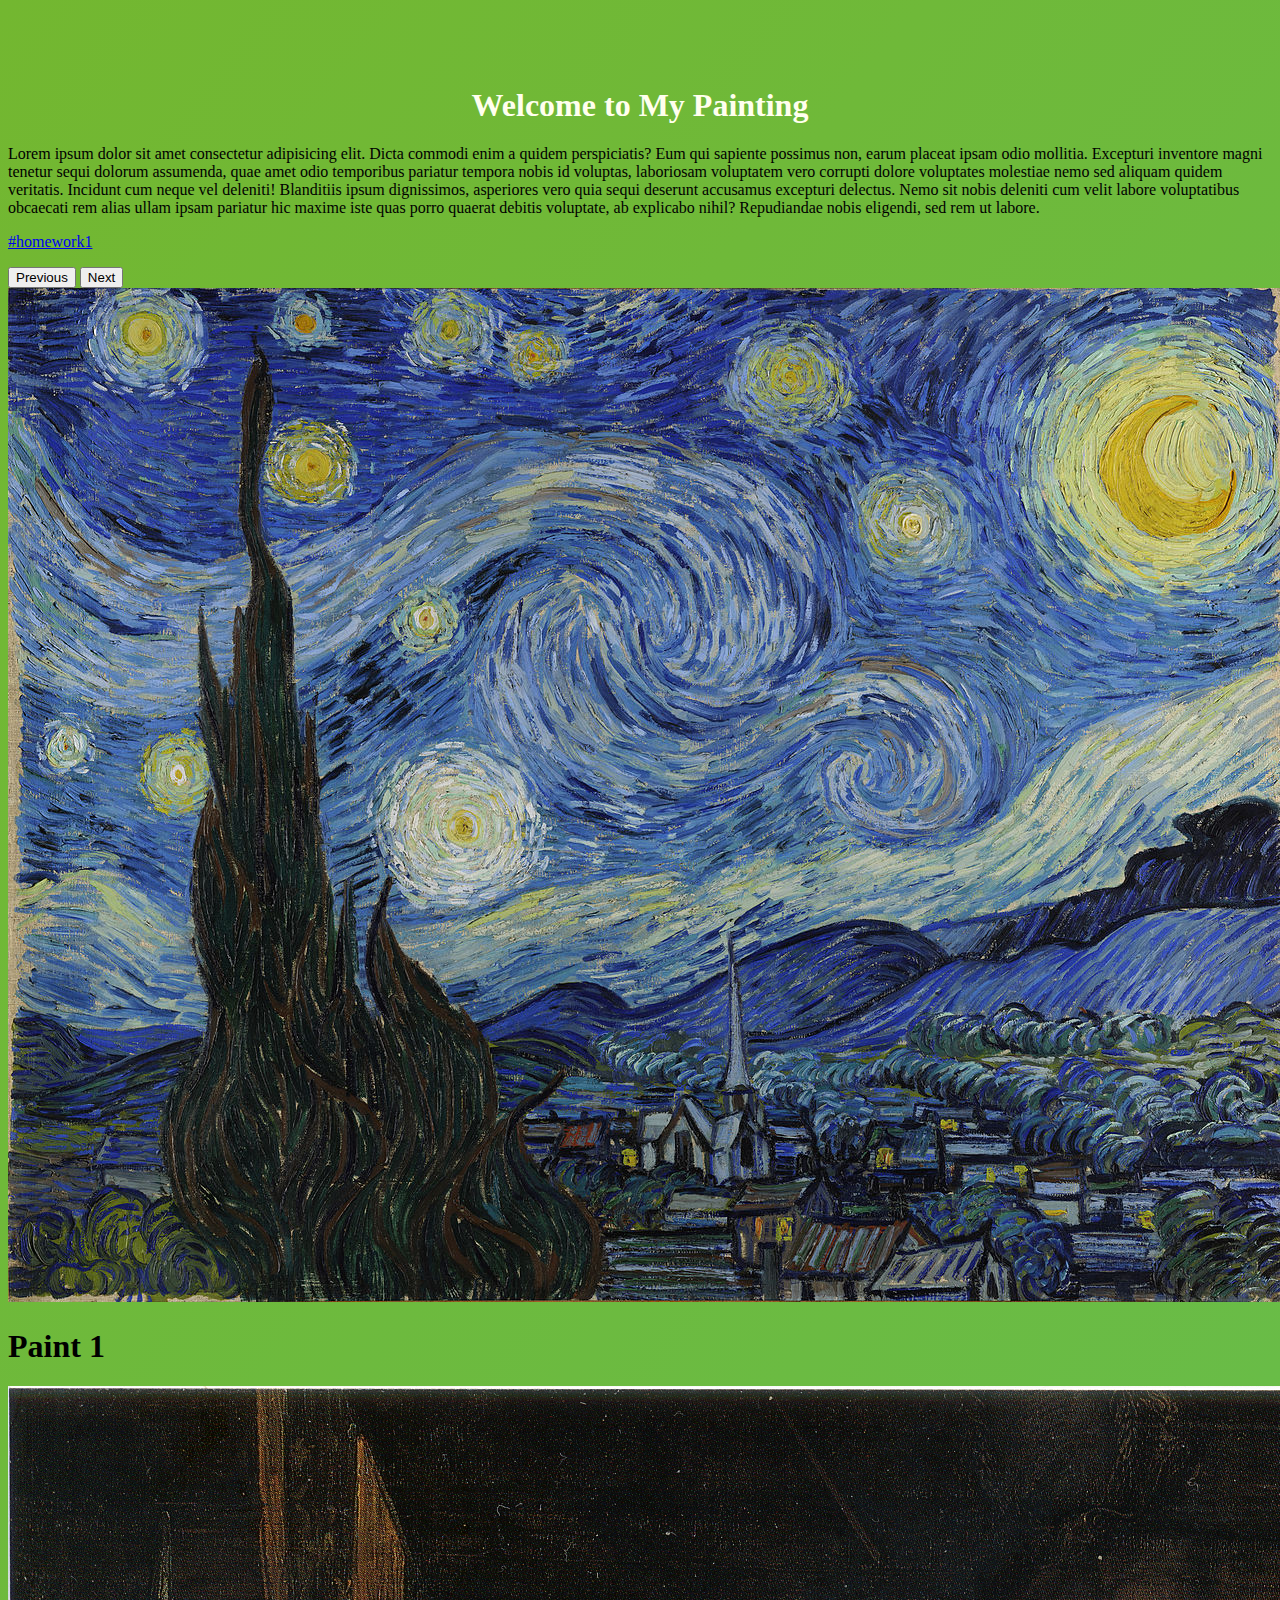
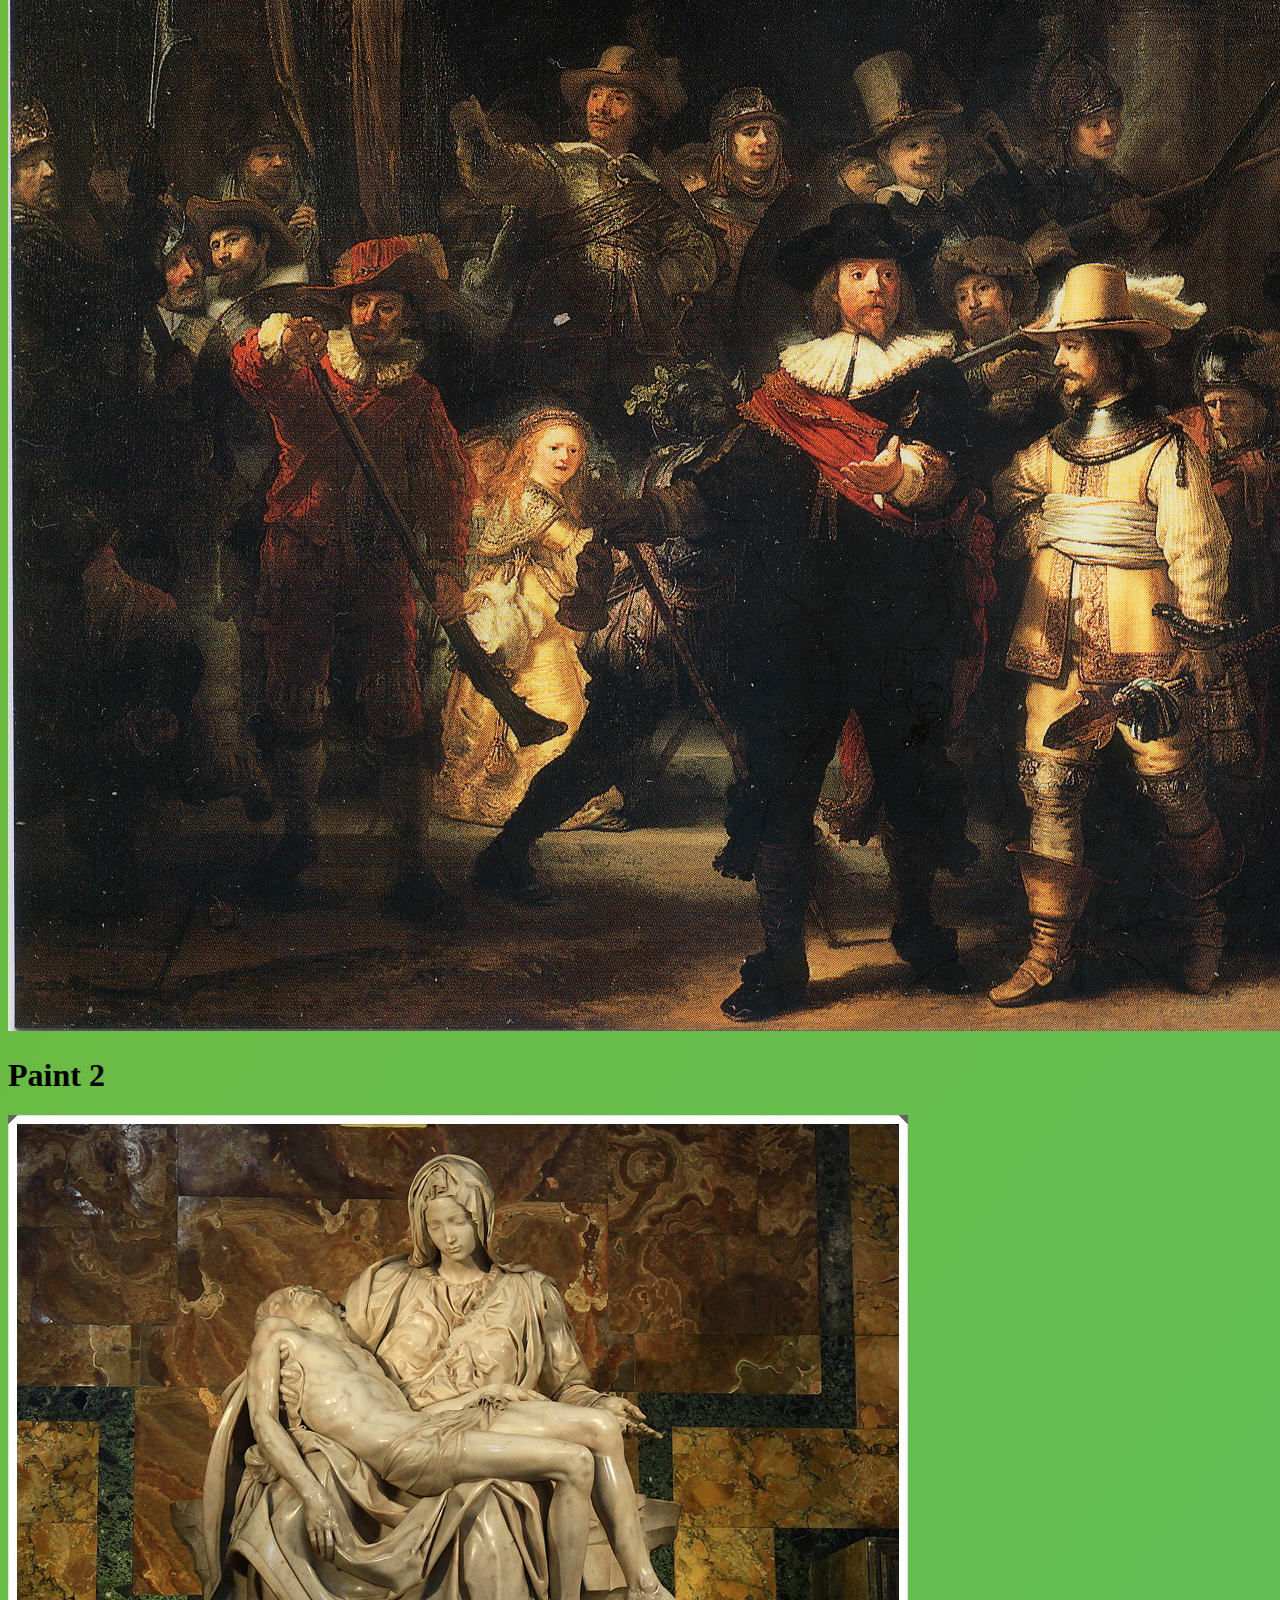
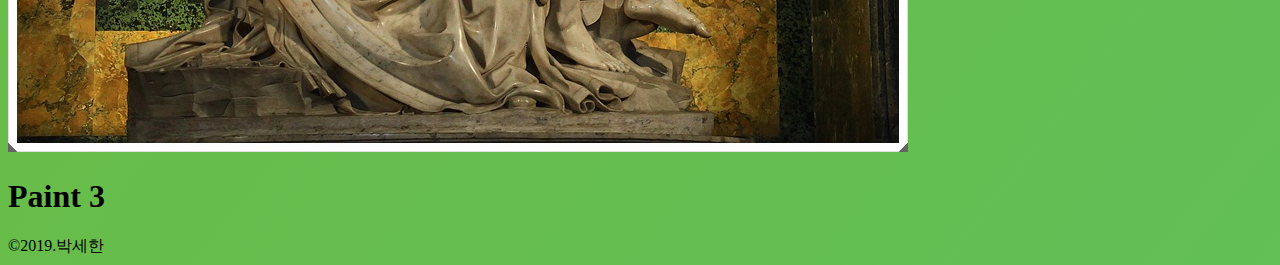
==== index.html @ 02ead2cd "Update index.html" ====
<!DOCTYPE html>
<html lang="ko">
<head>
    <meta charset="UTF-8">
    <meta name="viewport" content="width=device-width, initial-scale=1.0">
    <meta http-equiv="X-UA-Compatible" content="ie=edge">
    <title>Document</title>
    <link rel="stylesheet" type="text/css" href="style.css">
        <script srv="gallery.js"></script>
</head>
<body>
    <div id="main">
        <div id="header">
            <h1 class="brand">박세한</h1>
        </div>
        <div id="content">
            <h1 class="title">Welcome to My Painting</h1>
            <p>
                Lorem ipsum dolor sit amet consectetur adipisicing elit. Dicta commodi enim a quidem perspiciatis? Eum qui sapiente possimus non, earum placeat ipsam odio mollitia. Excepturi inventore magni tenetur sequi dolorum assumenda, quae amet odio temporibus pariatur tempora nobis id voluptas, laboriosam voluptatem vero corrupti dolore voluptates molestiae nemo sed aliquam quidem veritatis. Incidunt cum neque vel deleniti! Blanditiis ipsum dignissimos, asperiores vero quia sequi deserunt accusamus excepturi delectus. Nemo sit nobis deleniti cum velit labore voluptatibus obcaecati rem alias ullam ipsam pariatur hic maxime iste quas porro quaerat debitis voluptate, ab explicabo nihil? Repudiandae nobis eligendi, sed rem ut labore.
            </p>
            <p><li>
            <a href="page.html">#homework1<a>
                     </li></p>
       
                <input id="prevButton" type="button" value="Previous"/>
    <input id="nextButton" type="button" value="Next"/>
    <img id="picture" src="qwe.jpg"/> <h1>Paint 1</h1>
                <img id="picture1" src="qwe1.jpg"/> <h1>Paint 2</h1>
                <img id="picture2" src="qwe2.JPG"/> <h1>Paint 3</h3>
            
        </div>

            &copy;2019.박세한
    </div>

    </div>
</body>

</html>
---- style.css ----
body{
    background: linear-gradient(308deg, #2fd9cb, #73b730);
    background-size: 400% 400%;
    
    -webkit-animation: AnimationName 26s ease infinite;
    -moz-animation: AnimationName 26s ease infinite;
    animation: AnimationName 26s ease infinite;
    
    @-webkit-keyframes AnimationName {
        0%{background-position:92% 0%}
        50%{background-position:9% 100%}
        100%{background-position:92% 0%}
    }
    @-moz-keyframes AnimationName {
        0%{background-position:92% 0%}
        50%{background-position:9% 100%}
        100%{background-position:92% 0%}
    }
    @keyframes AnimationName { 
        0%{background-position:92% 0%}
        50%{background-position:9% 100%}
        100%{background-position:92% 0%}
    }
}
#main{
    min-width:300px;
    margin:auto;
}
#content{
    min-height: 500px;

}
.title{
    text-align: center;
    color: #ffe;
}
#content.p{
    color : #ffe;
}
.brand{
    color:#ff0;
    animation-name: intro;
    animation-delay: 1s;
    animation-duration: 2s;
    animation-iteration-count:1;
    position: relative;
    animation-fill-mode: forwards;
    left: -500px;

}

@keygrames intro{
    0%{
        left:-500px;
    }
    100%{
        left:0px;
    }
}
.food{
    display:flex;
}

@media screen and (max-width:600px)
{
    .food{
        display:flex;
    }
}
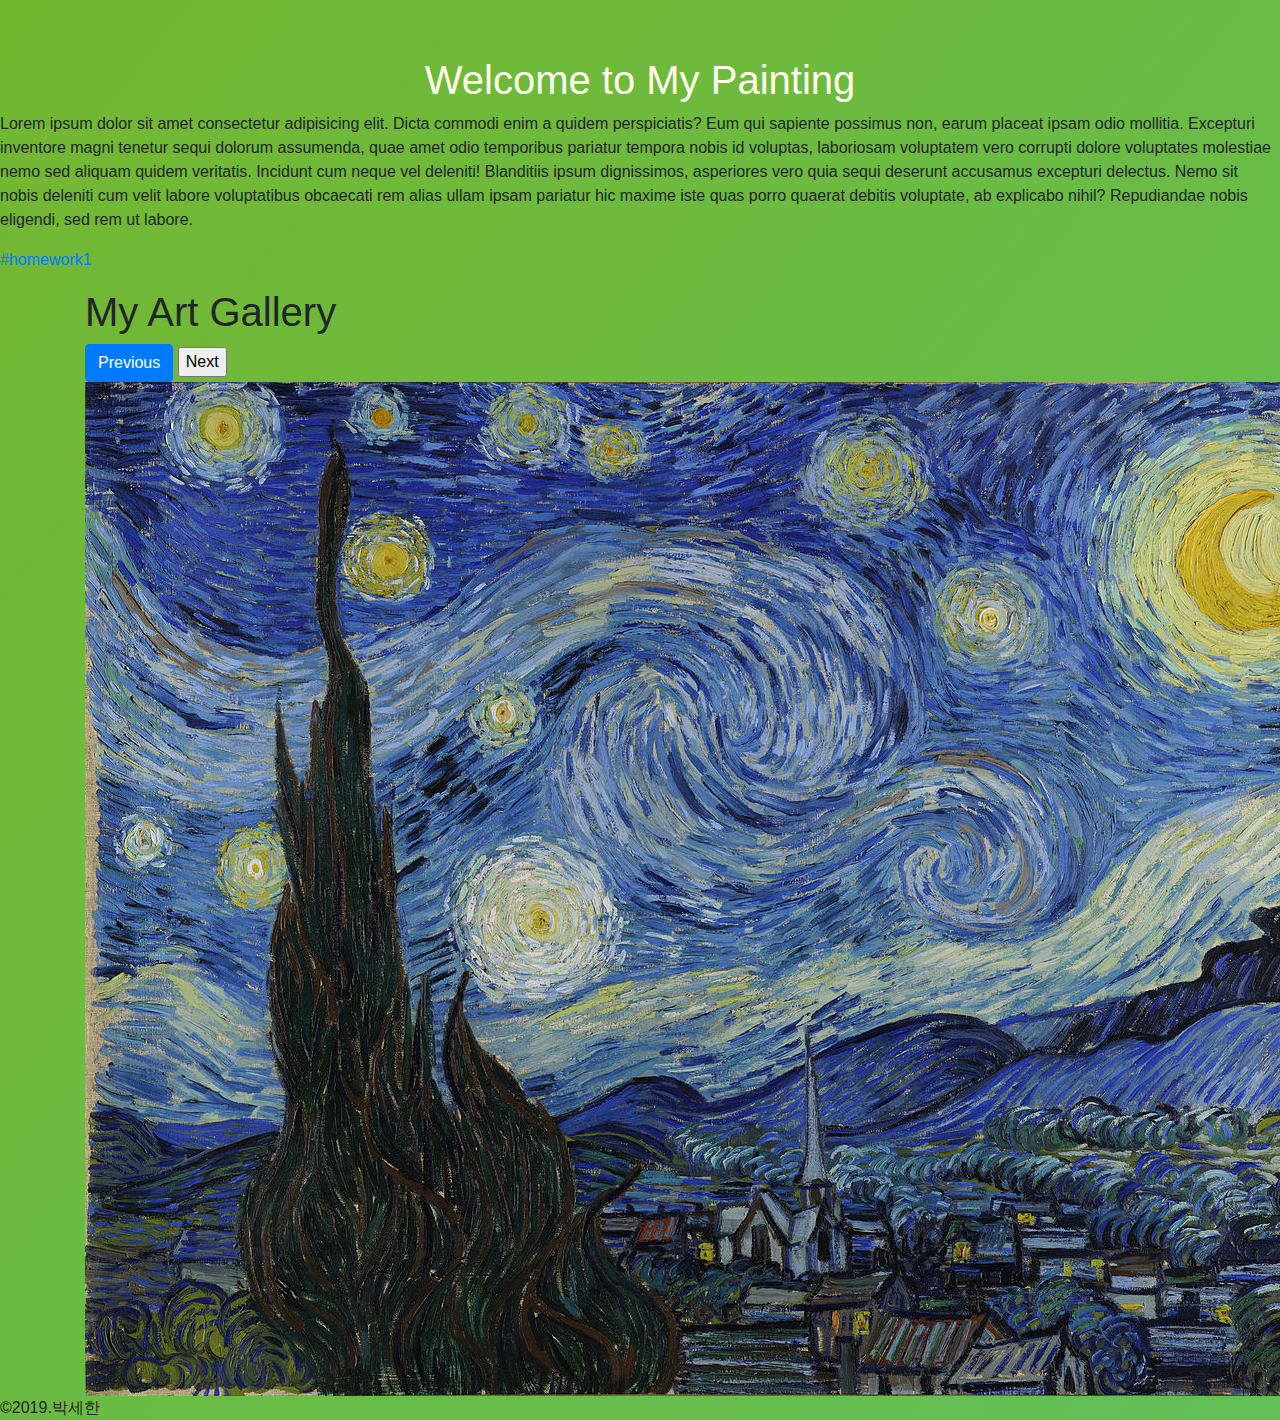
==== commit 9c2c93e8: "Update index.html" ====
--- a/index.html
+++ b/index.html
@@ -5,6 +5,12 @@
     <meta name="viewport" content="width=device-width, initial-scale=1.0">
     <meta http-equiv="X-UA-Compatible" content="ie=edge">
     <title>Document</title>
+    <link
+      rel="stylesheet"
+      href="https://stackpath.bootstrapcdn.com/bootstrap/4.3.1/css/bootstrap.min.css"
+      integrity="sha384-ggOyR0iXCbMQv3Xipma34MD+dH/1fQ784/j6cY/iJTQUOhcWr7x9JvoRxT2MZw1T"
+      crossorigin="anonymous"
+    />
     <link rel="stylesheet" type="text/css" href="style.css">
         <script srv="gallery.js"></script>
 </head>
@@ -21,13 +27,19 @@
             <p><li>
             <a href="page.html">#homework1<a>
                      </li></p>
-       
-                <input id="prevButton" type="button" value="Previous"/>
-    <input id="nextButton" type="button" value="Next"/>
-    <img id="picture" src="qwe.jpg"/> <h1>Paint 1</h1>
-                <img id="picture1" src="qwe1.jpg"/> <h1>Paint 2</h1>
-                <img id="picture2" src="qwe2.JPG"/> <h1>Paint 3</h3>
-            
+       <div class="container">
+      <h1>My Art Gallery</h1>
+      <input
+        id="prevButton"
+        type="button"
+        class="btn btn-primary"
+        value="Previous"
+      />
+      <input id="nextButton" type="button" value="Next" />
+      <div class="box">
+        <img id="picture" src="qwe.jpg" />
+      </div>
+    </div>
         </div>
 
             &copy;2019.박세한
@@ -35,5 +47,19 @@
 
     </div>
 </body>
-
+<script
+    src="https://code.jquery.com/jquery-3.3.1.slim.min.js"
+    integrity="sha384-q8i/X+965DzO0rT7abK41JStQIAqVgRVzpbzo5smXKp4YfRvH+8abtTE1Pi6jizo"
+    crossorigin="anonymous"
+  ></script>
+  <script
+    src="https://cdnjs.cloudflare.com/ajax/libs/popper.js/1.14.7/umd/popper.min.js"
+    integrity="sha384-UO2eT0CpHqdSJQ6hJty5KVphtPhzWj9WO1clHTMGa3JDZwrnQq4sF86dIHNDz0W1"
+    crossorigin="anonymous"
+  ></script>
+  <script
+    src="https://stackpath.bootstrapcdn.com/bootstrap/4.3.1/js/bootstrap.min.js"
+    integrity="sha384-JjSmVgyd0p3pXB1rRibZUAYoIIy6OrQ6VrjIEaFf/nJGzIxFDsf4x0xIM+B07jRM"
+    crossorigin="anonymous"
+  ></script>
 </html>
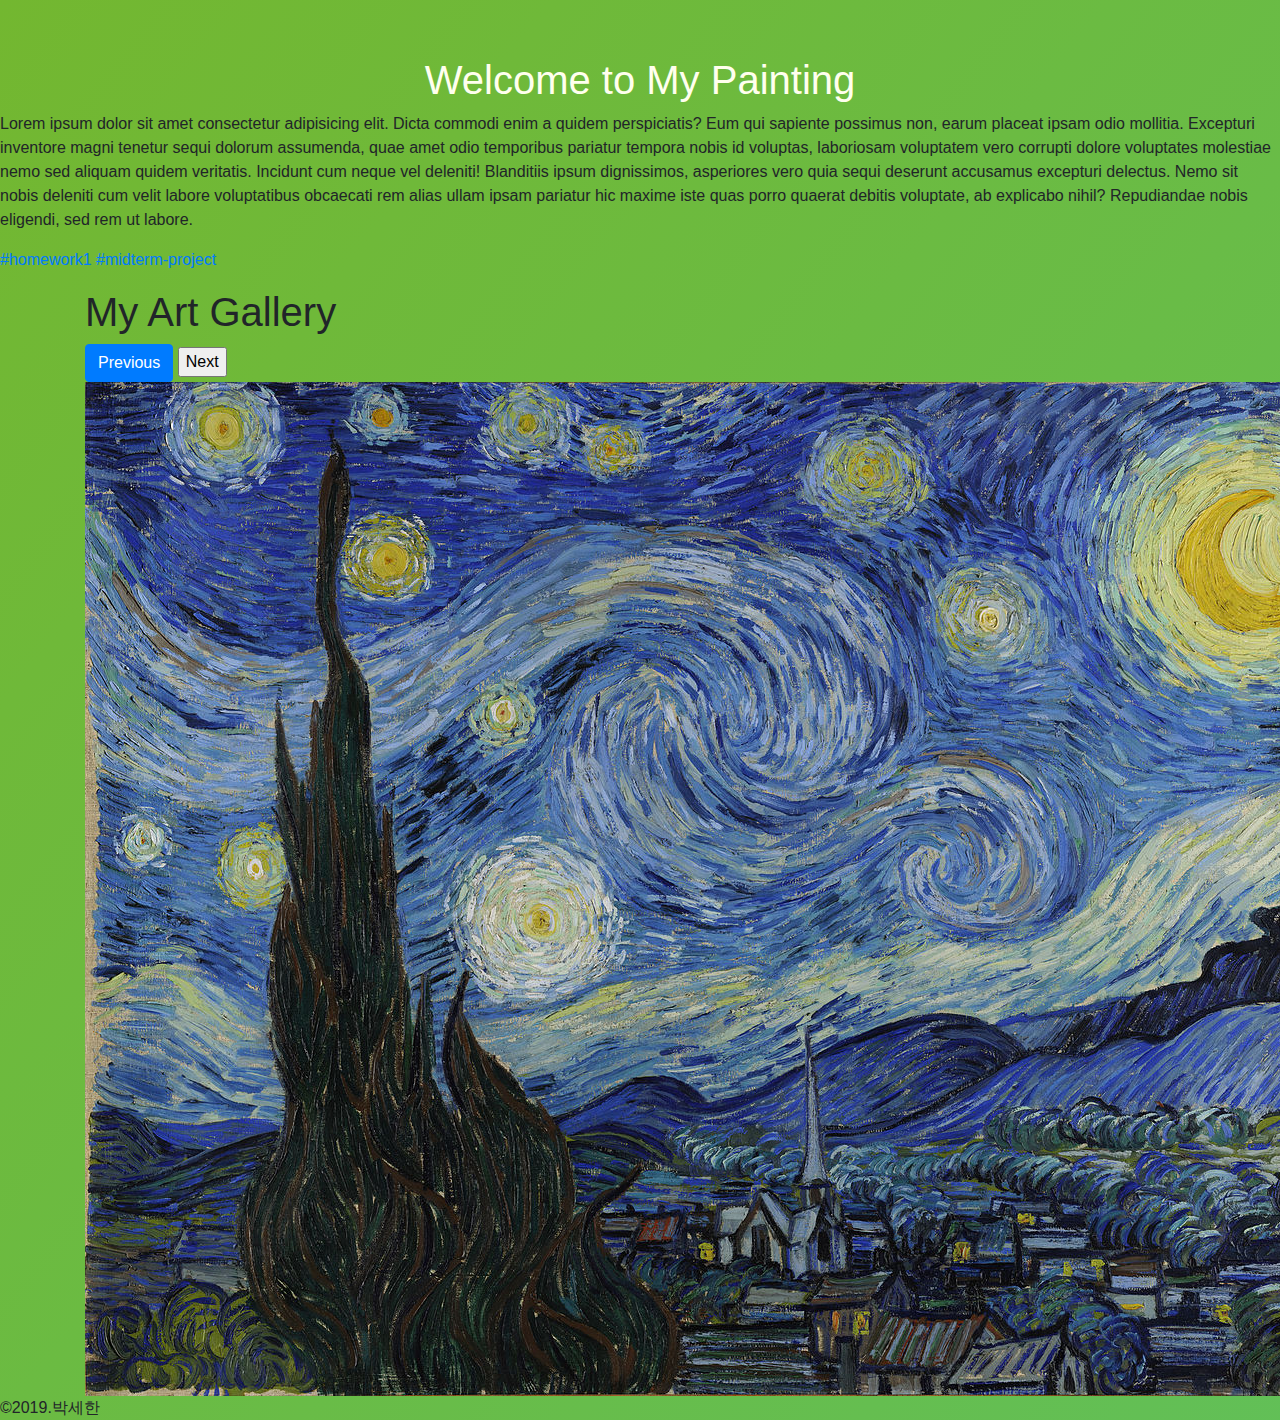
==== commit 358e0b5b: "Update index.html" ====
--- a/index.html
+++ b/index.html
@@ -12,7 +12,7 @@
       crossorigin="anonymous"
     />
     <link rel="stylesheet" type="text/css" href="style.css">
-        <script srv="gallery.js"></script>
+
 </head>
 <body>
     <div id="main">
@@ -26,6 +26,7 @@
             </p>
             <p><li>
             <a href="page.html">#homework1<a>
+            <a href="page2.html">#midterm-project<a>   
                      </li></p>
        <div class="container">
       <h1>My Art Gallery</h1>
@@ -40,7 +41,7 @@
         <img id="picture" src="qwe.jpg" />
       </div>
     </div>
-        </div>
+     
 
             &copy;2019.박세한
     </div>
@@ -61,5 +62,5 @@
     src="https://stackpath.bootstrapcdn.com/bootstrap/4.3.1/js/bootstrap.min.js"
     integrity="sha384-JjSmVgyd0p3pXB1rRibZUAYoIIy6OrQ6VrjIEaFf/nJGzIxFDsf4x0xIM+B07jRM"
     crossorigin="anonymous"
-  ></script>
+  ></script>        <script src="gallery.js"></script>
 </html>
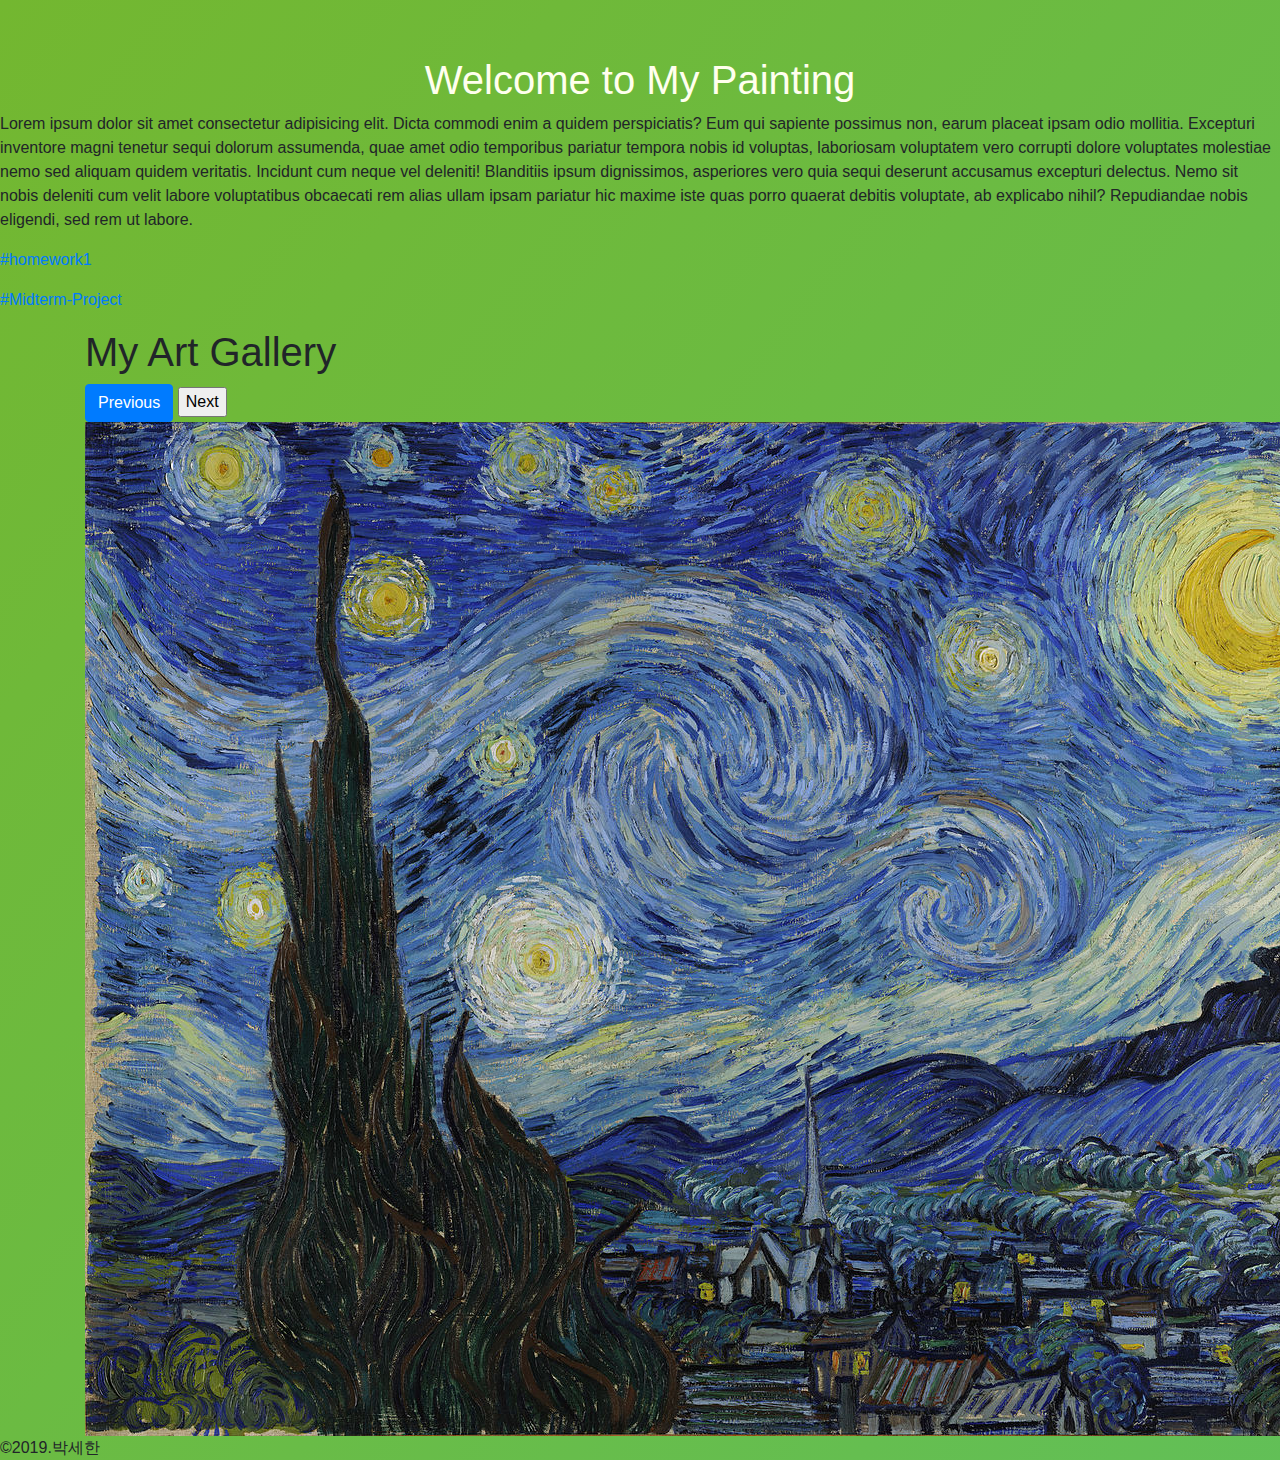
==== commit d163f2c3: "Update index.html" ====
--- a/index.html
+++ b/index.html
@@ -25,8 +25,10 @@
                 Lorem ipsum dolor sit amet consectetur adipisicing elit. Dicta commodi enim a quidem perspiciatis? Eum qui sapiente possimus non, earum placeat ipsam odio mollitia. Excepturi inventore magni tenetur sequi dolorum assumenda, quae amet odio temporibus pariatur tempora nobis id voluptas, laboriosam voluptatem vero corrupti dolore voluptates molestiae nemo sed aliquam quidem veritatis. Incidunt cum neque vel deleniti! Blanditiis ipsum dignissimos, asperiores vero quia sequi deserunt accusamus excepturi delectus. Nemo sit nobis deleniti cum velit labore voluptatibus obcaecati rem alias ullam ipsam pariatur hic maxime iste quas porro quaerat debitis voluptate, ab explicabo nihil? Repudiandae nobis eligendi, sed rem ut labore.
             </p>
             <p><li>
-            <a href="page.html">#homework1<a>
-            <a href="page2.html">#midterm-project<a>   
+            <a href="page.html">#homework1<a>   
+                     </li></p>
+            <p><li>
+            <a href="page2.html">#Midterm-Project<a>   
                      </li></p>
        <div class="container">
       <h1>My Art Gallery</h1>
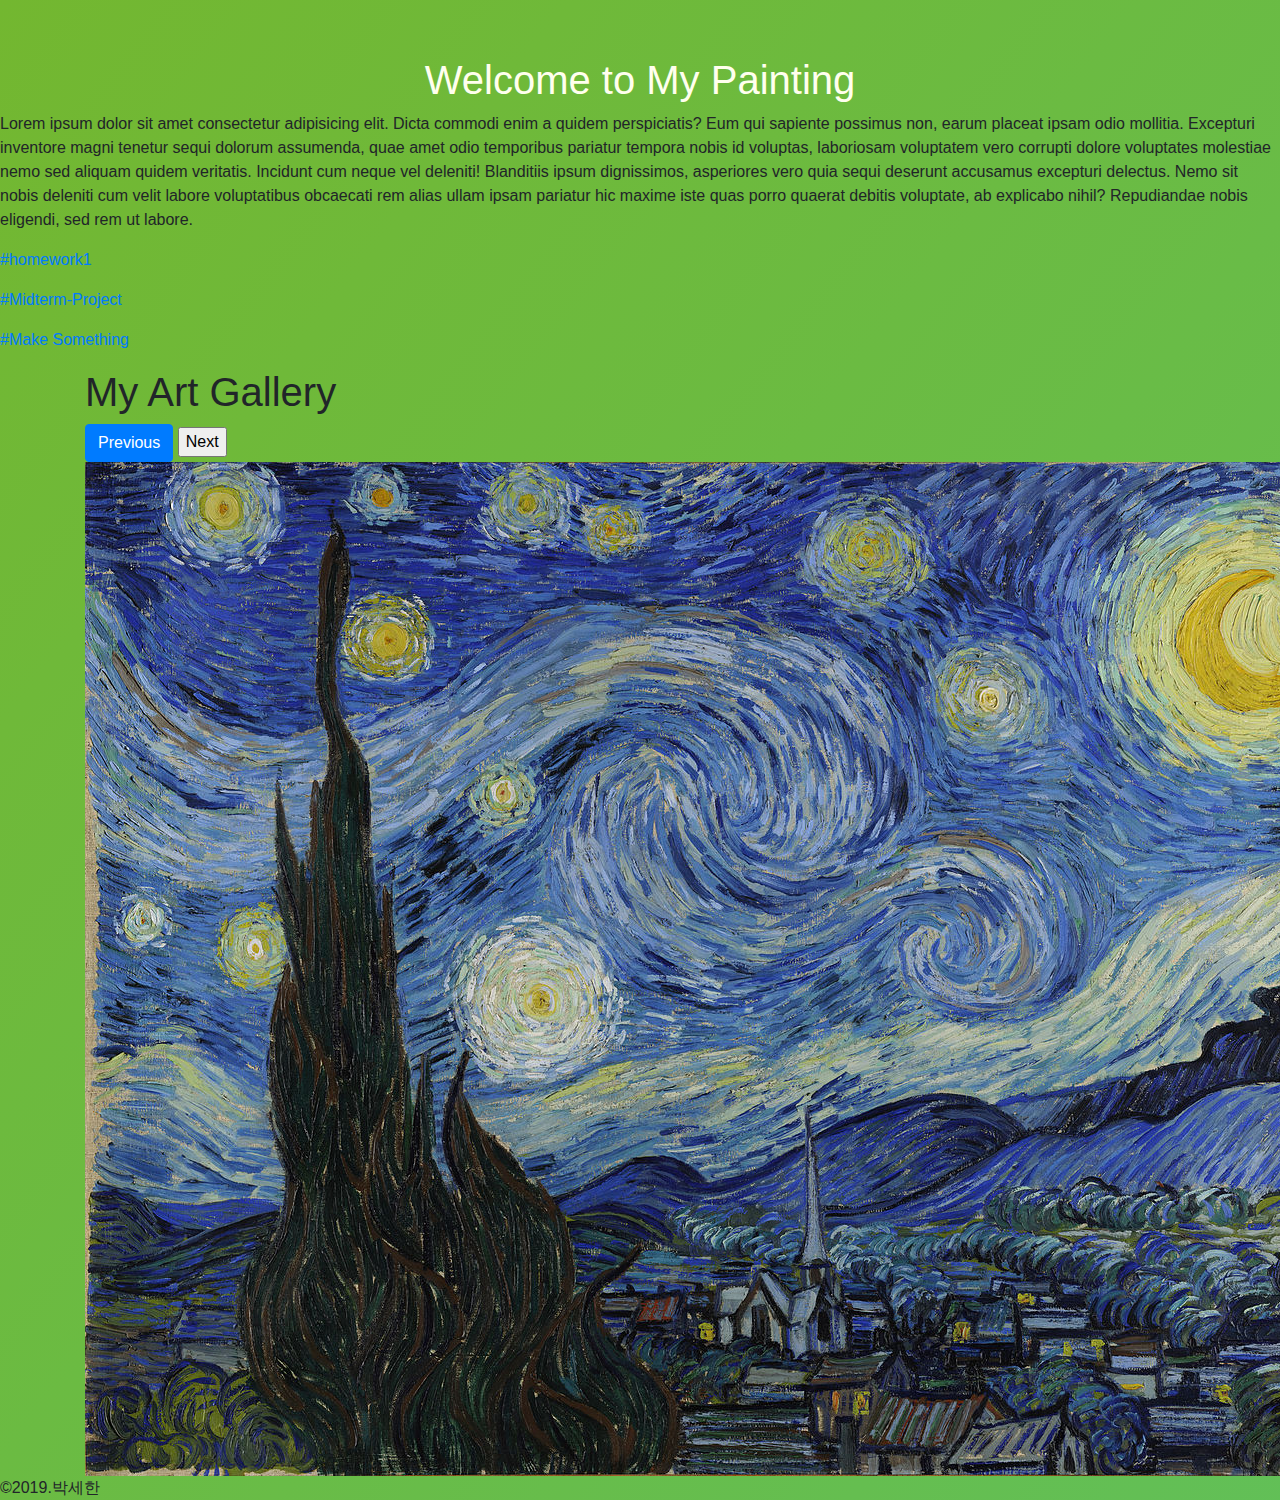
==== commit 91225a50: "Update index.html" ====
--- a/index.html
+++ b/index.html
@@ -29,6 +29,9 @@
                      </li></p>
             <p><li>
             <a href="page2.html">#Midterm-Project<a>   
+                     </li></p>
+            <p><li>
+            <a href="a.html">#Make Something<a>   
                      </li></p>
        <div class="container">
       <h1>My Art Gallery</h1>
